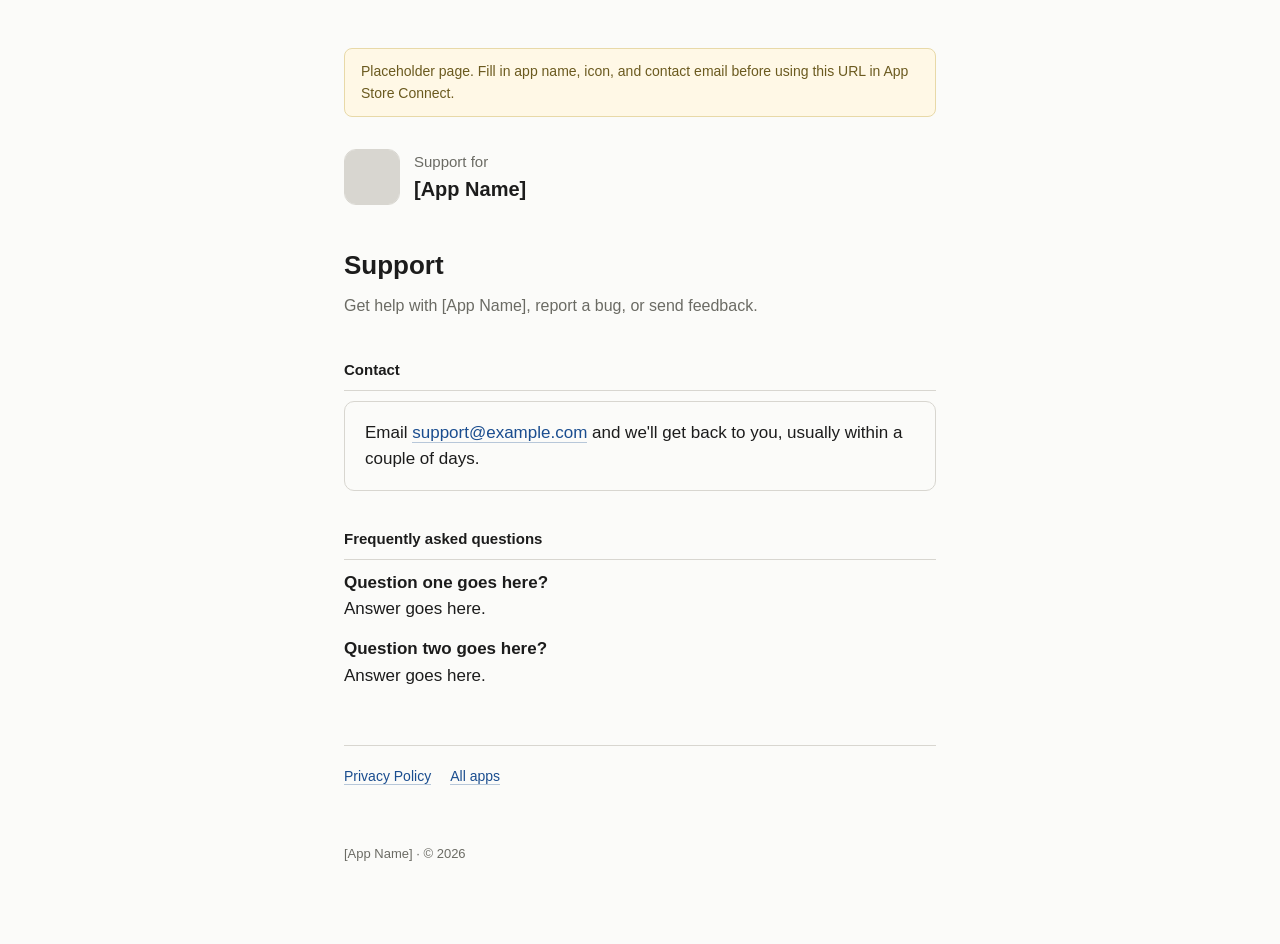
==== _template/index.html @ a192354f "Add app-pages scaffolding workflow: template, scripts, AGENTS.md, skill" ====
<!DOCTYPE html>
<html lang="en">
<head>
<meta charset="UTF-8">
<meta name="viewport" content="width=device-width, initial-scale=1.0">
<title>Support — [App Name]</title>
<link rel="stylesheet" href="../style.css">
</head>
<body>
<div class="wrap">

  <!--
    TODO before submitting to App Store Connect:
    - Replace [App Name] everywhere on this page
    - Replace icon.png with the real app icon (1024x1024 works fine, it'll scale)
    - Replace the mailto address
    - Fill in the FAQ section, or delete it if you don't have one yet
    This banner is just a reminder for you — delete it once the page is real.
  -->
  <div class="placeholder-note">
    Placeholder page. Fill in app name, icon, and contact email before using this URL in App Store Connect.
  </div>

  <div class="app-id">
    <img src="icon.png" alt="[App Name] icon">
    <div class="name">
      Support for
      <strong>[App Name]</strong>
    </div>
  </div>

  <h1>Support</h1>
  <p class="tagline">Get help with [App Name], report a bug, or send feedback.</p>

  <section>
    <h2>Contact</h2>
    <div class="contact-box">
      <p style="margin-bottom:0">Email <a href="mailto:support@example.com">support@example.com</a> and we'll get back to you, usually within a couple of days.</p>
    </div>
  </section>

  <section>
    <h2>Frequently asked questions</h2>
    <p><strong>Question one goes here?</strong><br>
    Answer goes here.</p>
    <p><strong>Question two goes here?</strong><br>
    Answer goes here.</p>
  </section>

  <nav class="pages">
    <a href="privacy.html">Privacy Policy</a>
    <a href="../index.html">All apps</a>
  </nav>

  <footer>
    [App Name] · &copy; <span id="year"></span>
  </footer>

</div>
<script>document.getElementById('year').textContent = new Date().getFullYear();</script>
</body>
</html>
---- style.css ----
:root {
  --ink: #1c1c1c;
  --paper: #fbfbf9;
  --line: #d8d6d0;
  --muted: #6b6b64;
  --link: #1a4d8f;
}

* { box-sizing: border-box; }

html, body {
  margin: 0;
  padding: 0;
}

body {
  background: var(--paper);
  color: var(--ink);
  font-family: -apple-system, BlinkMacSystemFont, "Segoe UI", Helvetica, Arial, sans-serif;
  line-height: 1.55;
  font-size: 17px;
}

.wrap {
  max-width: 640px;
  margin: 0 auto;
  padding: 48px 24px 80px;
}

.app-id {
  display: flex;
  align-items: center;
  gap: 14px;
  margin-bottom: 40px;
}

.app-id img {
  width: 56px;
  height: 56px;
  border-radius: 12px;
  border: 1px solid var(--line);
  flex-shrink: 0;
  object-fit: cover;
}

.app-id .name {
  font-size: 15px;
  color: var(--muted);
}

.app-id .name strong {
  display: block;
  font-size: 20px;
  color: var(--ink);
  font-weight: 600;
}

h1 {
  font-size: 26px;
  font-weight: 600;
  margin: 0 0 8px;
}

.tagline {
  color: var(--muted);
  margin: 0 0 40px;
  font-size: 16px;
}

section {
  margin-bottom: 36px;
}

section h2 {
  font-size: 15px;
  font-weight: 600;
  text-transform: none;
  margin: 0 0 10px;
  border-bottom: 1px solid var(--line);
  padding-bottom: 8px;
}

p { margin: 0 0 14px; }

a {
  color: var(--link);
  text-decoration: none;
  border-bottom: 1px solid rgba(26,77,143,0.3);
}

a:hover { border-bottom-color: var(--link); }

.contact-box {
  border: 1px solid var(--line);
  border-radius: 10px;
  padding: 18px 20px;
}

.contact-box a {
  font-size: 17px;
  font-weight: 500;
}

nav.pages {
  margin-top: 56px;
  padding-top: 20px;
  border-top: 1px solid var(--line);
  font-size: 14px;
  color: var(--muted);
}

nav.pages a { margin-right: 16px; }

footer {
  margin-top: 56px;
  font-size: 13px;
  color: var(--muted);
}

.app-list {
  list-style: none;
  margin: 0;
  padding: 0;
}

.app-list li {
  border: 1px solid var(--line);
  border-radius: 10px;
  padding: 16px 20px;
  margin-bottom: 12px;
}

.app-list a {
  font-size: 17px;
  font-weight: 500;
}

.app-list .empty-state {
  color: var(--muted);
  font-size: 15px;
  border-style: dashed;
}

.placeholder-note {
  background: #fff8e6;
  border: 1px solid #e8d9a8;
  border-radius: 8px;
  padding: 12px 16px;
  font-size: 14px;
  color: #6b5a1f;
  margin-bottom: 32px;
}

@media (max-width: 480px) {
  .wrap { padding: 32px 18px 60px; }
  h1 { font-size: 22px; }
}

/* ---- Hub landing page ---- */

.hub-wrap {
  max-width: 760px;
  margin: 0 auto;
  padding: 0 24px 100px;
}

.hub-hero {
  position: relative;
  overflow: hidden;
  margin: 0 -24px 56px;
  padding: 72px 24px 88px;
  text-align: center;
  color: #fff;
  background: linear-gradient(135deg, #ff5f6d 0%, #a855f7 45%, #3b82f6 100%);
  background-size: 200% 200%;
  animation: hub-gradient-shift 12s ease infinite;
}

@keyframes hub-gradient-shift {
  0%   { background-position: 0% 50%; }
  50%  { background-position: 100% 50%; }
  100% { background-position: 0% 50%; }
}

.hub-hero::after {
  content: "";
  position: absolute;
  inset: 0;
  background:
    radial-gradient(circle at 15% 20%, rgba(255,255,255,0.25), transparent 40%),
    radial-gradient(circle at 85% 75%, rgba(255,255,255,0.18), transparent 45%);
  pointer-events: none;
}

.hub-eyebrow {
  position: relative;
  display: inline-block;
  font-size: 13px;
  font-weight: 700;
  letter-spacing: 0.14em;
  text-transform: uppercase;
  background: rgba(255,255,255,0.18);
  border: 1px solid rgba(255,255,255,0.35);
  border-radius: 999px;
  padding: 6px 16px;
  margin-bottom: 20px;
}

.hub-hero h1 {
  position: relative;
  font-size: 42px;
  font-weight: 800;
  letter-spacing: -0.02em;
  margin: 0 0 12px;
  text-shadow: 0 2px 24px rgba(0,0,0,0.15);
}

.hub-hero p {
  position: relative;
  font-size: 17px;
  margin: 0 auto;
  max-width: 440px;
  color: rgba(255,255,255,0.92);
}

.app-grid {
  list-style: none;
  margin: 0;
  padding: 0;
  display: grid;
  gap: 18px;
}

.app-card {
  position: relative;
  display: flex;
  align-items: center;
  gap: 18px;
  padding: 22px;
  border-radius: 18px;
  border: 1px solid var(--line);
  background: #fff;
  box-shadow: 0 1px 2px rgba(20,20,20,0.04);
  transition: transform 0.18s ease, box-shadow 0.18s ease, border-color 0.18s ease;
}

.app-card:hover {
  transform: translateY(-3px);
  border-color: transparent;
  box-shadow: 0 14px 32px -12px rgba(120,60,220,0.28), 0 0 0 1.5px rgba(168,85,247,0.4);
}

.app-card .app-icon {
  width: 64px;
  height: 64px;
  border-radius: 16px;
  border: 1px solid var(--line);
  object-fit: cover;
  flex-shrink: 0;
}

.app-card .app-info {
  flex: 1;
  min-width: 0;
}

.app-card .app-info h2 {
  margin: 0 0 4px;
  font-size: 19px;
  font-weight: 700;
  border: none;
  padding: 0;
  color: var(--ink);
}

.app-card .app-info p {
  margin: 0 0 12px;
  font-size: 14px;
  color: var(--muted);
}

.app-card .app-links {
  display: flex;
  gap: 14px;
  font-size: 13px;
  font-weight: 600;
}

.app-card .app-links a {
  border-bottom: none;
  color: var(--link);
}

.app-card .app-links a:hover { text-decoration: underline; }

.app-card .badge {
  position: absolute;
  top: 14px;
  right: 14px;
  font-size: 11px;
  font-weight: 700;
  letter-spacing: 0.04em;
  text-transform: uppercase;
  padding: 4px 10px;
  border-radius: 999px;
  background: linear-gradient(135deg, #a855f7, #3b82f6);
  color: #fff;
}

.hub-empty {
  border: 1.5px dashed var(--line);
  border-radius: 18px;
  padding: 48px 24px;
  text-align: center;
  color: var(--muted);
  font-size: 15px;
}

.hub-footer {
  margin-top: 64px;
  text-align: center;
  font-size: 13px;
  color: var(--muted);
}

@media (max-width: 480px) {
  .hub-hero { margin: 0 -18px 40px; padding: 56px 18px 68px; }
  .hub-hero h1 { font-size: 32px; }
  .app-card { flex-direction: column; align-items: flex-start; text-align: left; }
  .app-card .badge { position: static; display: inline-block; margin-bottom: 10px; }
}
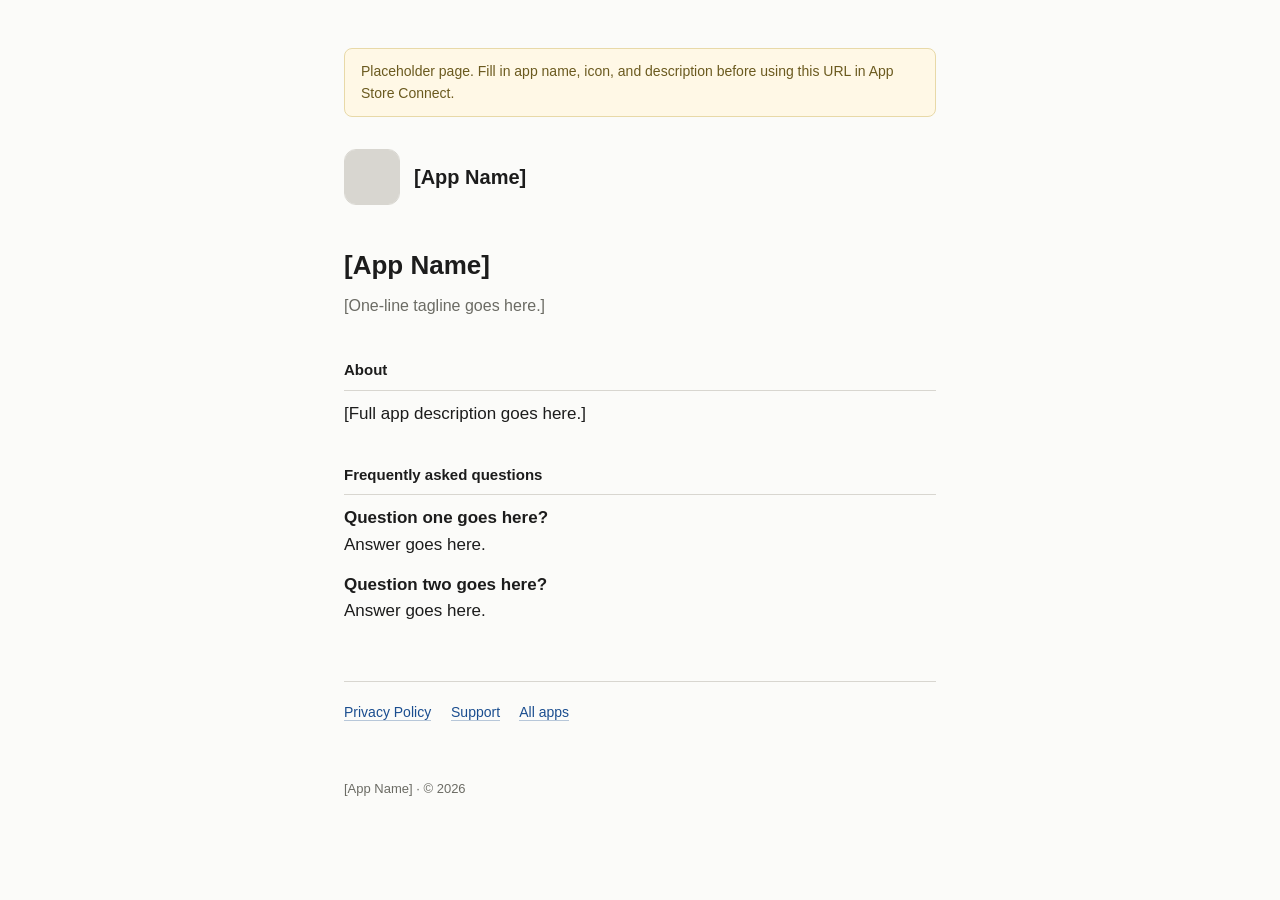
==== commit f56b4e4d: "Restructure: dedicated per-app pages + single shared support.html" ====
--- a/_template/index.html
+++ b/_template/index.html
@@ -3,7 +3,7 @@
 <head>
 <meta charset="UTF-8">
 <meta name="viewport" content="width=device-width, initial-scale=1.0">
-<title>Support — [App Name]</title>
+<title>[App Name]</title>
 <link rel="stylesheet" href="../style.css">
 </head>
 <body>
@@ -13,30 +13,26 @@
     TODO before submitting to App Store Connect:
     - Replace [App Name] everywhere on this page
     - Replace icon.png with the real app icon (1024x1024 works fine, it'll scale)
-    - Replace the mailto address
-    - Fill in the FAQ section, or delete it if you don't have one yet
+    - Fill in the description and FAQ, or delete the FAQ section if there isn't one yet
     This banner is just a reminder for you — delete it once the page is real.
   -->
   <div class="placeholder-note">
-    Placeholder page. Fill in app name, icon, and contact email before using this URL in App Store Connect.
+    Placeholder page. Fill in app name, icon, and description before using this URL in App Store Connect.
   </div>
 
   <div class="app-id">
     <img src="icon.png" alt="[App Name] icon">
     <div class="name">
-      Support for
       <strong>[App Name]</strong>
     </div>
   </div>
 
-  <h1>Support</h1>
-  <p class="tagline">Get help with [App Name], report a bug, or send feedback.</p>
+  <h1>[App Name]</h1>
+  <p class="tagline">[One-line tagline goes here.]</p>
 
   <section>
-    <h2>Contact</h2>
-    <div class="contact-box">
-      <p style="margin-bottom:0">Email <a href="mailto:support@example.com">support@example.com</a> and we'll get back to you, usually within a couple of days.</p>
-    </div>
+    <h2>About</h2>
+    <p>[Full app description goes here.]</p>
   </section>
 
   <section>
@@ -49,6 +45,7 @@
 
   <nav class="pages">
     <a href="privacy.html">Privacy Policy</a>
+    <a href="../support.html">Support</a>
     <a href="../index.html">All apps</a>
   </nav>
 
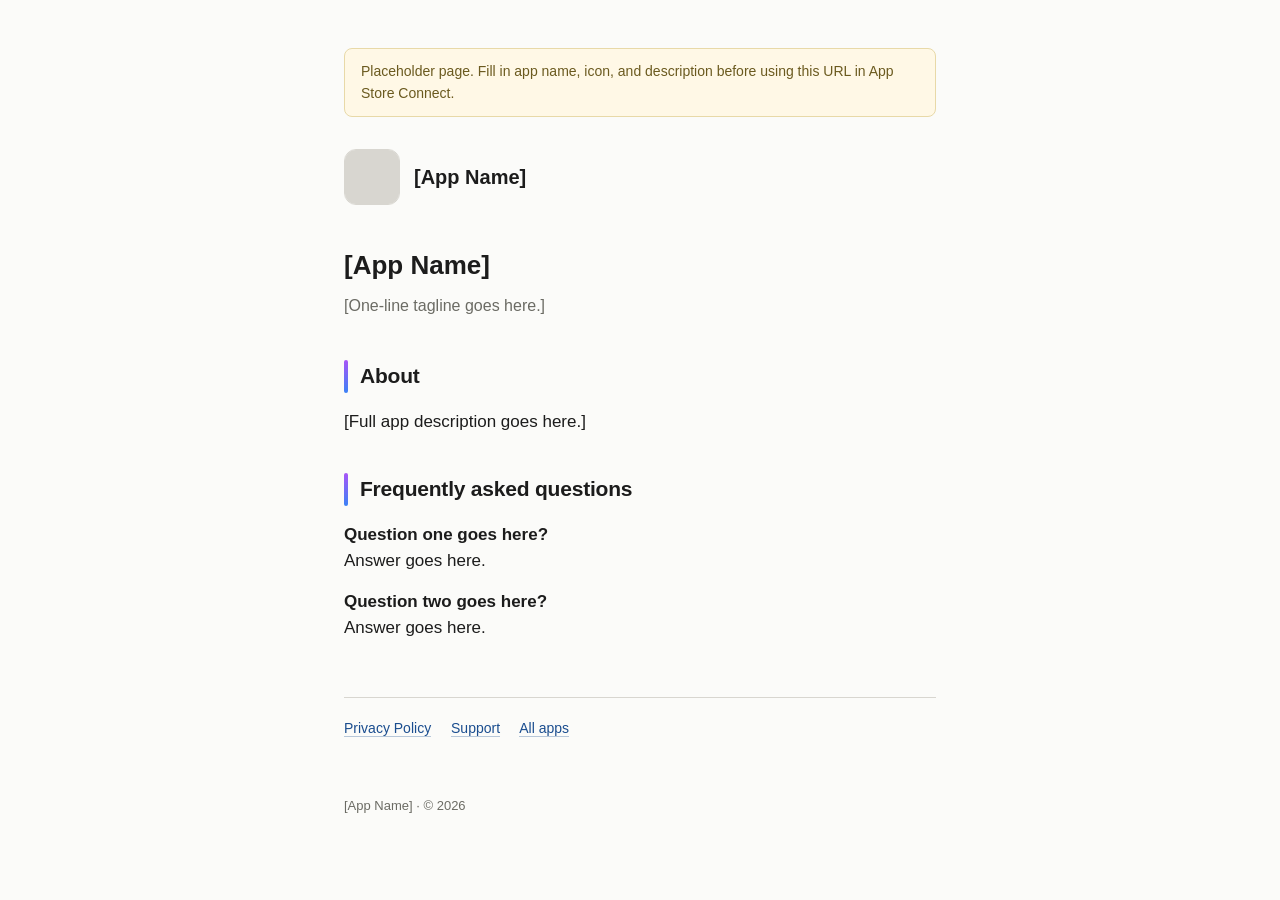
==== commit 47f5bc17: "Redesign hub hero copy and app detail page; fix iOS card-tap hover trap" ====
--- a/_template/index.html
+++ b/_template/index.html
@@ -30,6 +30,39 @@
   <h1>[App Name]</h1>
   <p class="tagline">[One-line tagline goes here.]</p>
 
+  <!--
+    Optional: once there's a real App Store URL in metadata/app-info.md,
+    uncomment this and fill in the href + helper text. Leave commented out
+    (no dead link) until the app is actually available to download. A
+    Google Play button can be added the same way once there's an Android
+    version — just place a second .store-button in this same div.
+  -->
+  <!--
+  <div class="download-cta">
+    <a class="store-button" href="[APP STORE URL]">
+      <svg viewBox="0 0 384 512" aria-hidden="true"><path d="M318.7 268.7c-.2-36.7 16.4-64.4 50-84.8-18.8-26.9-47.2-41.7-84.7-44.6-35.5-2.8-74.3 20.7-88.5 20.7-15 0-49.4-19.7-76-19.7C63.3 141 4 184.8 4 273.5q0 39.3 14.4 81.2c12.8 36.7 59 126.7 107.2 125.2 25.2-.6 43-17.9 75.8-17.9 31.8 0 48.3 17.9 76.4 17.9 48.6-.7 90.4-82.5 102.6-119.3-65.2-30.7-61.7-90-61.7-91.9zm-56.6-164.2c27.3-32.4 24.8-61.9 24-72.5-24.1 1.4-52 16.4-67.9 34.9-17.5 19.8-27.8 44.3-25.6 71.9 26.1 2 49.9-11.4 69.5-34.3z"/></svg>
+      <span class="store-button-text">
+        <small>Download on the</small>
+        <strong>App Store</strong>
+      </span>
+    </a>
+    <p class="download-help">[Optional one-line helper — e.g. "Free to play, works offline, no account required."]</p>
+  </div>
+  -->
+
+  <!--
+    Optional: once there are real screenshots in metadata/screenshots/,
+    copy them next to this file (or reference metadata/screenshots/ directly)
+    and uncomment. Never use placeholder/fake screenshots — leave this out
+    until real ones exist.
+  -->
+  <!--
+  <div class="screenshots">
+    <img src="metadata/screenshots/1.png" alt="[App Name] screenshot 1">
+    <img src="metadata/screenshots/2.png" alt="[App Name] screenshot 2">
+  </div>
+  -->
+
   <section>
     <h2>About</h2>
     <p>[Full app description goes here.]</p>
--- a/style.css
+++ b/style.css
@@ -72,12 +72,25 @@
 }
 
 section h2 {
-  font-size: 15px;
-  font-weight: 600;
-  text-transform: none;
-  margin: 0 0 10px;
-  border-bottom: 1px solid var(--line);
-  padding-bottom: 8px;
+  position: relative;
+  font-size: 21px;
+  font-weight: 800;
+  letter-spacing: -0.01em;
+  margin: 0 0 14px;
+  padding: 2px 0 2px 16px;
+  border-bottom: none;
+  color: var(--ink);
+}
+
+section h2::before {
+  content: "";
+  position: absolute;
+  left: 0;
+  top: 2px;
+  bottom: 2px;
+  width: 4px;
+  border-radius: 2px;
+  background: linear-gradient(180deg, #a855f7, #3b82f6);
 }
 
 p { margin: 0 0 14px; }
@@ -244,10 +257,29 @@
   transition: transform 0.18s ease, box-shadow 0.18s ease, border-color 0.18s ease;
 }
 
-.app-card:hover {
-  transform: translateY(-3px);
-  border-color: transparent;
-  box-shadow: 0 14px 32px -12px rgba(120,60,220,0.28), 0 0 0 1.5px rgba(168,85,247,0.4);
+/* Gated to real pointer devices: a :hover effect on an ancestor of a link
+   (the card, here, over the stretched .card-link) makes iOS Safari eat the
+   first tap just to trigger :hover, requiring a second tap to navigate. */
+@media (hover: hover) and (pointer: fine) {
+  .app-card:hover {
+    transform: translateY(-3px);
+    border-color: transparent;
+    box-shadow: 0 14px 32px -12px rgba(120,60,220,0.28), 0 0 0 1.5px rgba(168,85,247,0.4);
+  }
+}
+
+.app-card .card-link {
+  position: absolute;
+  inset: 0;
+  z-index: 1;
+  border-radius: inherit;
+  border-bottom: none;
+}
+
+.app-card .app-icon-wrap {
+  position: relative;
+  z-index: 2;
+  flex-shrink: 0;
 }
 
 .app-card .app-icon {
@@ -257,6 +289,22 @@
   border: 1px solid var(--line);
   object-fit: cover;
   flex-shrink: 0;
+  display: block;
+}
+
+.store-icon--badge {
+  position: absolute;
+  right: -8px;
+  bottom: -8px;
+  width: 26px;
+  height: 26px;
+  background: #fff;
+  box-shadow: 0 2px 6px rgba(20,20,20,0.18);
+}
+
+.store-icon--badge svg {
+  width: 14px;
+  height: 14px;
 }
 
 .app-card .app-info {
@@ -280,6 +328,8 @@
 }
 
 .app-card .app-links {
+  position: relative;
+  z-index: 2;
   display: flex;
   gap: 14px;
   font-size: 13px;
@@ -292,6 +342,43 @@
 }
 
 .app-card .app-links a:hover { text-decoration: underline; }
+
+.store-icons {
+  position: relative;
+  z-index: 2;
+  display: flex;
+  gap: 8px;
+  margin-top: 12px;
+}
+
+.store-icon {
+  width: 34px;
+  height: 34px;
+  border-radius: 9px;
+  border: 1px solid var(--line);
+  display: inline-flex;
+  align-items: center;
+  justify-content: center;
+  color: var(--ink);
+  transition: transform 0.15s ease, box-shadow 0.15s ease, border-color 0.15s ease;
+}
+
+.store-icon,
+.store-icon:hover {
+  border-bottom: none;
+}
+
+.store-icon svg {
+  width: 18px;
+  height: 18px;
+  fill: currentColor;
+}
+
+.store-icon:hover {
+  transform: translateY(-2px);
+  border-color: var(--ink);
+  box-shadow: 0 6px 14px -6px rgba(20,20,20,0.3);
+}
 
 .app-card .badge {
   position: absolute;
@@ -329,3 +416,79 @@
   .app-card { flex-direction: column; align-items: flex-start; text-align: left; }
   .app-card .badge { position: static; display: inline-block; margin-bottom: 10px; }
 }
+
+/* ---- App detail page: download CTA & screenshots ---- */
+
+.download-cta {
+  margin: 0 0 32px;
+}
+
+.store-button {
+  display: inline-flex;
+  align-items: center;
+  gap: 12px;
+  background: var(--ink);
+  color: #fff;
+  padding: 11px 20px;
+  border-radius: 12px;
+  border-bottom: none;
+  transition: transform 0.15s ease, box-shadow 0.15s ease;
+}
+
+.store-button:hover {
+  transform: translateY(-2px);
+  box-shadow: 0 10px 22px -10px rgba(20,20,20,0.4);
+}
+
+.store-button svg {
+  width: 24px;
+  height: 24px;
+  fill: #fff;
+  flex-shrink: 0;
+}
+
+.store-button .store-button-text {
+  display: flex;
+  flex-direction: column;
+  line-height: 1.2;
+}
+
+.store-button .store-button-text small {
+  font-size: 11px;
+  font-weight: 400;
+  color: rgba(255,255,255,0.75);
+}
+
+.store-button .store-button-text strong {
+  font-size: 17px;
+  font-weight: 700;
+}
+
+.download-help {
+  margin: 10px 0 0;
+  font-size: 13px;
+  color: var(--muted);
+}
+
+.screenshots {
+  display: flex;
+  gap: 14px;
+  overflow-x: auto;
+  scroll-snap-type: x mandatory;
+  -webkit-overflow-scrolling: touch;
+  margin: 0 0 36px;
+  padding: 2px 2px 10px;
+}
+
+.screenshots img {
+  scroll-snap-align: start;
+  height: 420px;
+  width: auto;
+  border-radius: 18px;
+  border: 1px solid var(--line);
+  flex-shrink: 0;
+}
+
+@media (max-width: 480px) {
+  .screenshots img { height: 320px; }
+}
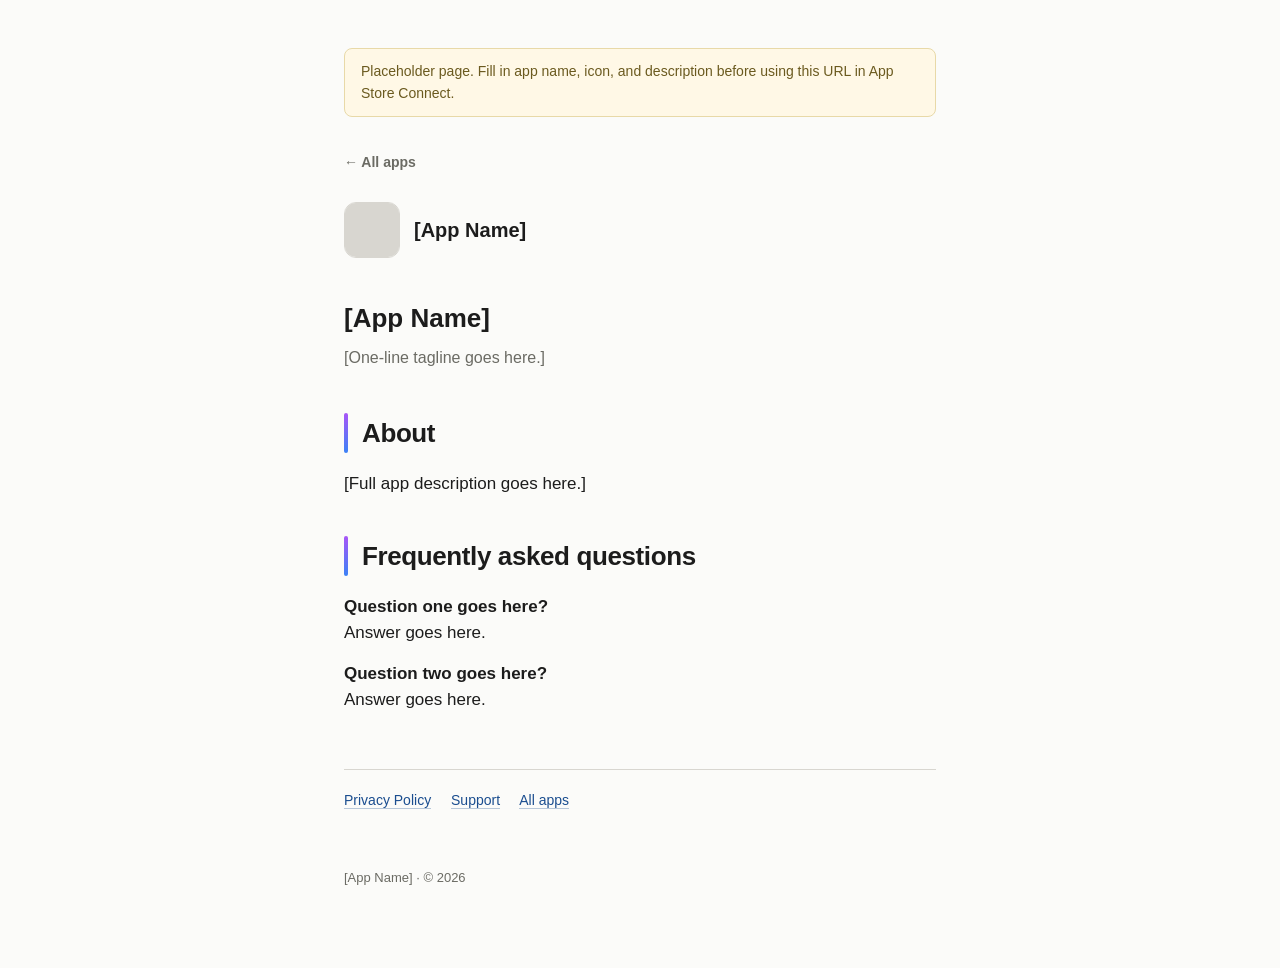
==== commit d62ae1b9: "Fix badge specificity, enlarge section headers, add back-link nav" ====
--- a/_template/index.html
+++ b/_template/index.html
@@ -19,6 +19,8 @@
   <div class="placeholder-note">
     Placeholder page. Fill in app name, icon, and description before using this URL in App Store Connect.
   </div>
+
+  <a class="back-link" href="../index.html">&larr; All apps</a>
 
   <div class="app-id">
     <img src="icon.png" alt="[App Name] icon">
--- a/style.css
+++ b/style.css
@@ -27,6 +27,19 @@
   padding: 48px 24px 80px;
 }
 
+.back-link {
+  display: inline-flex;
+  align-items: center;
+  gap: 6px;
+  font-size: 14px;
+  font-weight: 600;
+  color: var(--muted);
+  border-bottom: none;
+  margin-bottom: 28px;
+}
+
+.back-link:hover { color: var(--link); }
+
 .app-id {
   display: flex;
   align-items: center;
@@ -73,11 +86,11 @@
 
 section h2 {
   position: relative;
-  font-size: 21px;
+  font-size: 26px;
   font-weight: 800;
-  letter-spacing: -0.01em;
-  margin: 0 0 14px;
-  padding: 2px 0 2px 16px;
+  letter-spacing: -0.015em;
+  margin: 0 0 16px;
+  padding: 2px 0 2px 18px;
   border-bottom: none;
   color: var(--ink);
 }
@@ -292,7 +305,7 @@
   display: block;
 }
 
-.store-icon--badge {
+.store-icon.store-icon--badge {
   position: absolute;
   right: -8px;
   bottom: -8px;
@@ -302,7 +315,7 @@
   box-shadow: 0 2px 6px rgba(20,20,20,0.18);
 }
 
-.store-icon--badge svg {
+.store-icon.store-icon--badge svg {
   width: 14px;
   height: 14px;
 }
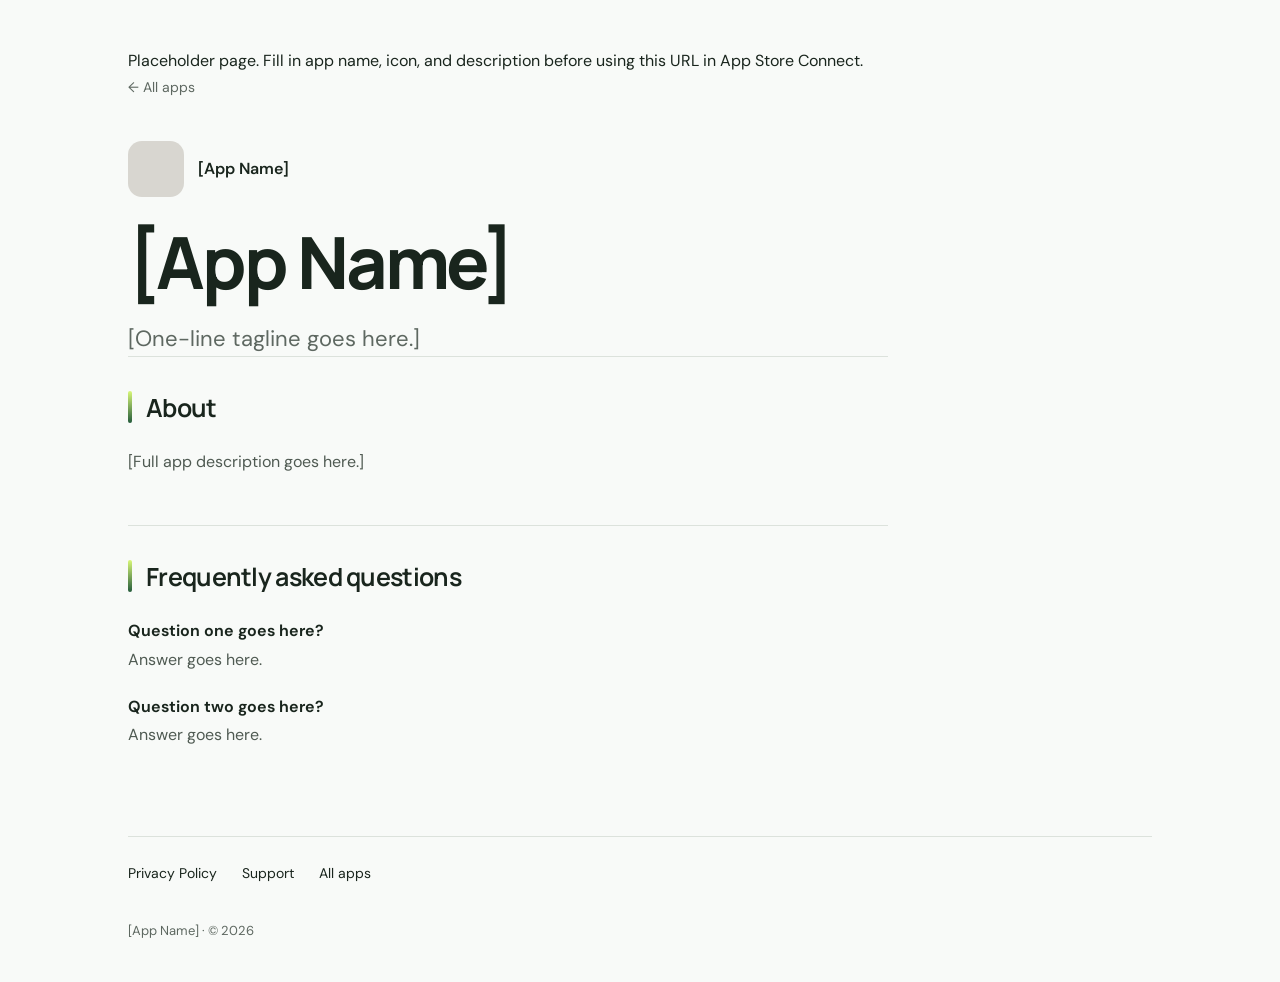
==== commit 8879ac2c: "Document device-specific screenshot galleries" ====
--- a/_template/index.html
+++ b/_template/index.html
@@ -14,6 +14,7 @@
     - Replace [App Name] everywhere on this page
     - Replace icon.png with the real app icon (1024x1024 works fine, it'll scale)
     - Fill in the description and FAQ, or delete the FAQ section if there isn't one yet
+    - Add Terms of Use only if verified product-specific terms are provided
     This banner is just a reminder for you — delete it once the page is real.
   -->
   <div class="placeholder-note">
@@ -65,6 +66,24 @@
   </div>
   -->
 
+  <!--
+    Optional device segments: use this instead of the single gallery above.
+    Include only devices with real screenshots. Supported labels: iPhone,
+    iPad, Mac, Apple Watch. Duplicate a data-device block for each device.
+    The selector appears automatically when two or more groups contain images.
+    Without JavaScript, all groups remain visible. See metadata/screenshots/README.md.
+  -->
+  <!--
+  <div data-screenshot-gallery>
+    <div class="screenshots" data-device="iPhone" aria-label="iPhone screenshots">
+      <img src="metadata/screenshots/iphone/1.png" alt="[Describe the iPhone screen]">
+    </div>
+    <div class="screenshots" data-device="iPad" aria-label="iPad screenshots">
+      <img src="metadata/screenshots/ipad/1.png" alt="[Describe the iPad screen]">
+    </div>
+  </div>
+  -->
+
   <section>
     <h2>About</h2>
     <p>[Full app description goes here.]</p>
@@ -78,6 +97,19 @@
     Answer goes here.</p>
   </section>
 
+  <!--
+    Optional: if this app has verified product-specific terms in
+    metadata/terms-of-use.md, uncomment this section and replace the
+    placeholder. Omit the section entirely when no terms have been provided;
+    never invent legal terms.
+  -->
+  <!--
+  <section>
+    <h2>Terms of Use</h2>
+    <p>[Verified product-specific terms go here.]</p>
+  </section>
+  -->
+
   <nav class="pages">
     <a href="privacy.html">Privacy Policy</a>
     <a href="../support.html">Support</a>
@@ -89,6 +121,6 @@
   </footer>
 
 </div>
-<script>document.getElementById('year').textContent = new Date().getFullYear();</script>
+<script src="../site.js"></script>
 </body>
 </html>
--- a/style.css
+++ b/style.css
@@ -1,507 +1,20 @@
-:root {
-  --ink: #1c1c1c;
-  --paper: #fbfbf9;
-  --line: #d8d6d0;
-  --muted: #6b6b64;
-  --link: #1a4d8f;
-}
+@import url('https://fonts.googleapis.com/css2?family=DM+Sans:wght@400;450;500;550;600;650;700&family=Manrope:wght@400;500;600;650;700;750;800&display=swap');
 
-* { box-sizing: border-box; }
+.screenshot-tabs{display:flex;gap:4px;width:fit-content;max-width:100%;box-sizing:border-box;overflow-x:auto;padding:5px;margin:0 0 20px;border:1px solid var(--line);border-radius:16px;background:#e9ede9}
+.screenshot-tabs button{flex-shrink:0;min-height:44px;padding:10px 18px;border:0;border-radius:11px;background:transparent;color:var(--muted);font:inherit;font-size:14px;font-weight:600;cursor:pointer}
+.screenshot-tabs button[aria-selected="true"]{background:var(--ink);color:white;box-shadow:0 2px 5px #19251d18}
+.screenshot-tabs button:focus-visible,[data-screenshot-gallery] [role="tabpanel"]:focus-visible{outline:2px solid var(--green);outline-offset:2px}
+[data-screenshot-gallery] .screenshots[hidden]{display:none}
+[data-screenshot-gallery] .screenshots img{object-fit:contain;max-width:100%;height:auto;max-height:400px;align-self:center}
+@media(max-width:700px){.screenshot-tabs button{padding:10px 14px}[data-screenshot-gallery] .screenshots img{max-height:360px}}
+:root{color-scheme:light;--paper:#f8faf8;--ink:#19251d;--muted:#5e6861;--line:#dce2dc;--green:#245b3b;--lime:#d9f878;--purple:#e5ddfb;--radius:24px}
+*{box-sizing:border-box}html{scroll-behavior:smooth;scroll-padding-top:30px}body{margin:0;background:var(--paper);color:var(--ink);font-family:'DM Sans',-apple-system,BlinkMacSystemFont,'Segoe UI',sans-serif;font-size:16px;line-height:1.65;-webkit-font-smoothing:antialiased}a{color:inherit;text-decoration:none}img{display:block;max-width:100%}a,summary{-webkit-tap-highlight-color:transparent}a:focus-visible,summary:focus-visible{outline:3px solid #286040;outline-offset:6px;border-radius:4px}::selection{background:var(--lime);color:var(--ink)}.shell{width:min(1184px,calc(100% - 96px));margin-inline:auto}.skip-link{position:absolute;left:20px;top:-100px;z-index:100;background:var(--ink);color:white;padding:12px 20px}.skip-link:focus{top:12px}.site-header{height:112px;display:flex;align-items:center;justify-content:space-between;border-bottom:1px solid var(--line)}.wordmark{display:flex;align-items:center;gap:10px;font-family:'Manrope',sans-serif;font-size:24px;font-weight:800;letter-spacing:-1.1px;white-space:nowrap}.brand-mark{width:39px;height:39px;border-radius:12px;background:var(--ink);color:var(--lime);display:flex;align-items:center;justify-content:center;gap:1px;font-size:23px;letter-spacing:-1.5px;line-height:1}.brand-mark svg{width:15px;height:15px;fill:none;stroke:currentColor;stroke-width:2.2;stroke-linecap:round;stroke-linejoin:round}.byline{font-family:'DM Sans',sans-serif;font-size:13px;font-weight:400;letter-spacing:0;color:var(--muted);margin-left:8px;padding-left:16px;border-left:1px solid #b9c4bb}.site-header nav{display:flex;gap:36px;align-items:center;font-size:14px;font-weight:550}.nav-count{background:#e5eadf;border-radius:6px;padding:3px 6px;font-size:12px;margin-left:6px}.hero{padding:68px 0 72px}.eyebrow{font-size:12px;font-weight:650;letter-spacing:1.75px;margin-bottom:24px;color:var(--green)}.hero-row{display:flex;align-items:flex-end;justify-content:space-between;gap:50px}h1,h2,h3,p{margin:0}.hero h1{font-family:'Manrope',sans-serif;font-size:clamp(66px,7.6vw,108px);letter-spacing:-5px;line-height:1.08;font-weight:750}.tap-word{position:relative;display:inline-block;z-index:0}.tap-word:after{content:'';position:absolute;background:var(--lime);bottom:3px;left:-6px;right:-6px;height:33%;z-index:-1;transform:rotate(-3deg);border-radius:2px}.hero-aside{width:268px;padding-bottom:5px}.hero-aside p{font-size:21px;line-height:1.55;color:var(--muted);letter-spacing:-.35px}.round-link{display:flex;align-items:center;justify-content:space-between;gap:20px;font-size:14px;font-weight:550;margin-top:30px}.circle-arrow{display:grid;place-items:center;border:1px solid #bdc8bb;width:42px;height:42px;border-radius:50%;font-size:23px}.section-label{display:flex;justify-content:space-between;align-items:center;border-top:1px solid var(--line);padding:21px 0 24px;font-size:13px;color:var(--muted)}.section-label h2{font-size:12px;font-weight:650;letter-spacing:1.35px;color:var(--ink)}.section-label h2 span{margin-left:12px;font-weight:400;color:var(--muted)}.app-grid{display:grid;grid-template-columns:1fr 1fr;gap:26px;list-style:none;margin:0;padding:0}.app-card{position:relative;border-radius:var(--radius);overflow:hidden;isolation:isolate;border:1px solid #19251d12}.circuit-card{background:#e6f3c7}.spendra-card{background:#e9e4f5}.card-link{position:absolute;inset:0;z-index:1;border-radius:inherit}.card-link:focus-visible{outline-offset:-5px}.card-top{display:flex;align-items:center;justify-content:space-between;gap:12px;padding:28px 30px 0}.category{font-size:12px;letter-spacing:1px;font-weight:650}.badge{font-size:12px;border:1px solid #0002;background:#ffffff38;border-radius:20px;padding:3px 10px;white-space:nowrap}.card-intro{display:flex;gap:24px;align-items:center;padding:30px 30px 22px}.app-icon-wrap{position:relative;z-index:2;flex:none;width:76px;pointer-events:none}.app-icon{width:76px;height:76px;border-radius:18px;box-shadow:0 7px 15px #15261218;object-fit:cover}.store-pill{position:absolute;right:-8px;bottom:-10px;display:flex;align-items:center;justify-content:center;padding:5px 10px;background:var(--ink);color:white;border-radius:20px;font-size:12px;font-weight:700;box-shadow:0 2px 5px #0002;pointer-events:auto;min-height:32px}.app-info h3{font-size:20px;font-weight:650;letter-spacing:-.5px;margin-bottom:5px}.app-info p{font-family:'Manrope',sans-serif;font-size:31px;font-weight:650;line-height:1.23;letter-spacing:-1.1px}.app-art{height:356px;position:relative;overflow:hidden;margin-top:8px;display:flex;justify-content:center;gap:19px;padding-top:15px}.shot{flex:0 0 auto;width:37%;height:auto;align-self:flex-start;border-radius:17px;box-shadow:0 18px 28px #18201429;transition:transform .4s ease;transform:rotate(-7deg);object-fit:contain}.shot-two{transform:translateY(38px) rotate(7deg)}.card-bottom{position:relative;z-index:0;display:flex;align-items:center;justify-content:space-between;gap:12px;padding:20px 28px;background:#f0f7df;border-top:1px solid #19251d13;font-size:14px;font-weight:500}.spendra-card .card-bottom{background:#eeebf7}.card-arrow{display:grid;place-items:center;width:35px;height:35px;border-radius:50%;background:var(--ink);color:white;font-size:21px;flex-shrink:0}.closing-note{display:flex;align-items:center;gap:24px;padding:44px 0;margin:16px 0 24px}.note-index{font-size:12px;letter-spacing:1px;border:1px solid #cbd4c9;border-radius:20px;padding:5px 11px}.closing-note p{font-size:20px;font-weight:500;letter-spacing:-.5px}.closing-note>span:last-child{margin-left:auto;color:var(--muted);font-size:14px}.site-footer{display:flex;align-items:center;justify-content:space-between;gap:24px;border-top:1px solid var(--line);padding:27px 0 34px;font-size:14px;color:var(--muted)}.site-footer .wordmark{font-size:20px;color:var(--ink)}.site-footer .byline{font-size:12px}.site-footer>a:last-child{color:var(--ink)}
+.wrap{width:min(1024px,calc(100% - 96px));margin:0 auto;padding:48px 0 30px}.back-link{display:inline-flex;gap:8px;color:var(--muted);font-size:14px;margin-bottom:42px}.app-id{display:flex;gap:14px;align-items:center;margin-bottom:24px}.app-id img{width:56px;height:56px;border-radius:14px}.app-id strong{font-weight:600}.wrap h1{font-family:'Manrope',sans-serif;font-size:clamp(42px,6vw,72px);font-weight:750;letter-spacing:-3px;line-height:1.14;margin:0 0 18px}.tagline{font-size:22px;color:var(--muted);max-width:650px;line-height:1.55}.download-cta{display:flex;align-items:center;gap:24px;margin:30px 0 40px}.store-button{display:inline-flex;align-items:center;gap:12px;flex-shrink:0;color:white;background:var(--ink);border-radius:12px;padding:12px 20px;line-height:1.2}.store-button svg{width:26px;height:32px;fill:currentColor}.store-button-text{display:flex;flex-direction:column}.store-button-text small{font-size:12px}.store-button-text strong{font-size:23px;font-weight:550}.download-help{font-size:14px;color:var(--muted);max-width:350px}.screenshots{display:flex;gap:22px;overflow-x:auto;scroll-snap-type:x mandatory;padding:30px;border-radius:var(--radius);background:#e9edf0;margin:0 0 56px;scrollbar-width:thin;scrollbar-color:#9ba895 transparent}.screenshots img{height:400px;width:auto;max-width:none;flex-shrink:0;scroll-snap-align:center;border-radius:17px}.wrap section{max-width:760px;padding:30px 0;border-top:1px solid var(--line)}.wrap section h2{font-family:'Manrope',sans-serif;font-size:25px;font-weight:650;letter-spacing:-.7px;margin:0 0 20px}.wrap section p{margin:0 0 18px;color:#4f5a52;line-height:1.8}.wrap section strong{font-weight:650;color:var(--ink)}.wrap section ul{padding-left:22px;color:#4f5a52}.wrap section li{margin-bottom:8px}.wrap section a{color:var(--green);text-decoration:underline;text-underline-offset:4px}.pages{display:flex;flex-wrap:wrap;gap:25px;margin-top:38px;padding:25px 0;border-top:1px solid var(--line);font-size:14px}.wrap footer{font-size:13px;color:var(--muted);padding:10px 0}.contact-box{background:#e6f3c7;border-radius:18px;padding:28px}.wrap details{border-bottom:1px solid var(--line);padding:16px 0}.wrap details:last-child{border-bottom:0}.wrap summary{font-weight:550;cursor:pointer;list-style:none;position:relative;padding-right:30px;line-height:1.5}.wrap summary::-webkit-details-marker{display:none}.wrap summary:after{content:'+';position:absolute;right:2px;top:-3px;font-size:23px;font-weight:400}.wrap details[open] summary:after{content:'−'}.wrap details p{margin:14px 0 0}.detail-circuit .screenshots{background:#e6f3c7}.detail-spendra .screenshots{background:#e9e4f5}
+@media(hover:hover) and (pointer:fine){.app-card:hover .shot-one{transform:translateY(-8px) rotate(-5deg)}.app-card:hover .shot-two{transform:translateY(27px) rotate(5deg)}.app-card:hover .card-arrow{background:var(--green)}.site-header a:hover,.back-link:hover,.pages a:hover,.site-footer>a:hover{text-decoration:underline;text-underline-offset:5px}.store-button:hover,.store-pill:hover{background:var(--green)}.round-link:hover .circle-arrow{background:var(--lime);border-color:var(--lime)}}
+@media(max-width:1000px){.shell,.wrap{width:calc(100% - 56px)}.hero h1{font-size:82px;letter-spacing:-4px}.hero-aside{width:235px}.app-info p{font-size:25px}.card-intro{gap:18px;padding:25px 24px 22px}.card-top{padding:24px 24px 0}.app-icon-wrap,.app-icon{width:64px;height:64px}.app-art{height:300px}.card-bottom{padding:18px 22px;font-size:14px}.site-footer .byline{display:none}.category{letter-spacing:0}.badge{padding:3px 8px}}
+@media(max-width:700px){.shell,.wrap{width:calc(100% - 36px)}.site-header{height:84px}.wordmark{font-size:22px}.site-header .byline{display:none}.brand-mark{width:34px;height:34px}.site-header nav{gap:20px;font-size:14px}.nav-count{display:none}.hero{padding:46px 0 38px}.eyebrow{font-size:12px;letter-spacing:.7px;margin-bottom:24px}.hero-row{display:block}.hero h1{font-size:clamp(62px,13.8vw,92px);letter-spacing:-3px;line-height:1.1}.hero-aside{width:auto;margin-top:28px;display:flex;align-items:flex-end;justify-content:space-between;gap:20px}.hero-aside p{font-size:16px;line-height:1.55}.round-link{margin:0;font-size:14px;max-width:155px;gap:12px;line-height:1.4}.circle-arrow{width:36px;height:36px;flex-shrink:0}.section-label{padding:18px 0}.section-label>span{font-size:12px}.section-label h2{font-size:12px;letter-spacing:0}.section-label h2 span{margin-left:5px}.app-grid{grid-template-columns:1fr;gap:24px}.app-card{border-radius:22px}.card-top{padding:24px 24px 0}.category,.badge{font-size:12px}.card-intro{padding:28px 24px 20px;gap:23px}.app-info h3{font-size:19px}.app-info p{font-size:29px}.app-icon-wrap,.app-icon{width:70px;height:70px}.app-art{height:340px;gap:20px}.shot{width:37%}.card-bottom{font-size:14px}.closing-note{flex-wrap:wrap;gap:12px 16px;padding:26px 0;margin:16px 0}.closing-note p{font-size:17px}.closing-note>span:last-child{margin-left:0;width:100%;font-size:14px}.site-footer{flex-wrap:wrap;gap:14px;padding:24px 0}.site-footer .wordmark{margin-right:auto}.site-footer>a:last-child{width:100%}.wrap{padding:30px 0}.back-link{margin-bottom:28px}.wrap h1{font-size:44px;letter-spacing:-2px}.tagline{font-size:19px}.download-cta{align-items:flex-start;flex-direction:column;gap:16px}.screenshots{padding:20px;gap:16px;margin-bottom:35px}.screenshots img{height:360px}.wrap section h2{font-size:23px}.pages{gap:20px}.contact-box{padding:22px}}
+@media(max-width:360px){.hero-aside{align-items:flex-start;flex-direction:column}.round-link{max-width:none}.hero h1{font-size:60px}.app-info p{font-size:25px}.card-intro{gap:18px}.app-art{height:280px}.section-label>span{display:none}.card-top{padding-inline:18px}.badge{padding-inline:6px}}
+@media(prefers-reduced-motion:reduce){html{scroll-behavior:auto}*,*:before,*:after{transition:none!important;animation:none!important}}
 
-html, body {
-  margin: 0;
-  padding: 0;
-}
-
-body {
-  background: var(--paper);
-  color: var(--ink);
-  font-family: -apple-system, BlinkMacSystemFont, "Segoe UI", Helvetica, Arial, sans-serif;
-  line-height: 1.55;
-  font-size: 17px;
-}
-
-.wrap {
-  max-width: 640px;
-  margin: 0 auto;
-  padding: 48px 24px 80px;
-}
-
-.back-link {
-  display: inline-flex;
-  align-items: center;
-  gap: 6px;
-  font-size: 14px;
-  font-weight: 600;
-  color: var(--muted);
-  border-bottom: none;
-  margin-bottom: 28px;
-}
-
-.back-link:hover { color: var(--link); }
-
-.app-id {
-  display: flex;
-  align-items: center;
-  gap: 14px;
-  margin-bottom: 40px;
-}
-
-.app-id img {
-  width: 56px;
-  height: 56px;
-  border-radius: 12px;
-  border: 1px solid var(--line);
-  flex-shrink: 0;
-  object-fit: cover;
-}
-
-.app-id .name {
-  font-size: 15px;
-  color: var(--muted);
-}
-
-.app-id .name strong {
-  display: block;
-  font-size: 20px;
-  color: var(--ink);
-  font-weight: 600;
-}
-
-h1 {
-  font-size: 26px;
-  font-weight: 600;
-  margin: 0 0 8px;
-}
-
-.tagline {
-  color: var(--muted);
-  margin: 0 0 40px;
-  font-size: 16px;
-}
-
-section {
-  margin-bottom: 36px;
-}
-
-section h2 {
-  position: relative;
-  font-size: 26px;
-  font-weight: 800;
-  letter-spacing: -0.015em;
-  margin: 0 0 16px;
-  padding: 2px 0 2px 18px;
-  border-bottom: none;
-  color: var(--ink);
-}
-
-section h2::before {
-  content: "";
-  position: absolute;
-  left: 0;
-  top: 2px;
-  bottom: 2px;
-  width: 4px;
-  border-radius: 2px;
-  background: linear-gradient(180deg, #a855f7, #3b82f6);
-}
-
-p { margin: 0 0 14px; }
-
-a {
-  color: var(--link);
-  text-decoration: none;
-  border-bottom: 1px solid rgba(26,77,143,0.3);
-}
-
-a:hover { border-bottom-color: var(--link); }
-
-.contact-box {
-  border: 1px solid var(--line);
-  border-radius: 10px;
-  padding: 18px 20px;
-}
-
-.contact-box a {
-  font-size: 17px;
-  font-weight: 500;
-}
-
-nav.pages {
-  margin-top: 56px;
-  padding-top: 20px;
-  border-top: 1px solid var(--line);
-  font-size: 14px;
-  color: var(--muted);
-}
-
-nav.pages a { margin-right: 16px; }
-
-footer {
-  margin-top: 56px;
-  font-size: 13px;
-  color: var(--muted);
-}
-
-.app-list {
-  list-style: none;
-  margin: 0;
-  padding: 0;
-}
-
-.app-list li {
-  border: 1px solid var(--line);
-  border-radius: 10px;
-  padding: 16px 20px;
-  margin-bottom: 12px;
-}
-
-.app-list a {
-  font-size: 17px;
-  font-weight: 500;
-}
-
-.app-list .empty-state {
-  color: var(--muted);
-  font-size: 15px;
-  border-style: dashed;
-}
-
-.placeholder-note {
-  background: #fff8e6;
-  border: 1px solid #e8d9a8;
-  border-radius: 8px;
-  padding: 12px 16px;
-  font-size: 14px;
-  color: #6b5a1f;
-  margin-bottom: 32px;
-}
-
-@media (max-width: 480px) {
-  .wrap { padding: 32px 18px 60px; }
-  h1 { font-size: 22px; }
-}
-
-/* ---- Hub landing page ---- */
-
-.hub-wrap {
-  max-width: 760px;
-  margin: 0 auto;
-  padding: 0 24px 100px;
-}
-
-.hub-hero {
-  position: relative;
-  overflow: hidden;
-  margin: 0 -24px 56px;
-  padding: 72px 24px 88px;
-  text-align: center;
-  color: #fff;
-  background: linear-gradient(135deg, #ff5f6d 0%, #a855f7 45%, #3b82f6 100%);
-  background-size: 200% 200%;
-  animation: hub-gradient-shift 12s ease infinite;
-}
-
-@keyframes hub-gradient-shift {
-  0%   { background-position: 0% 50%; }
-  50%  { background-position: 100% 50%; }
-  100% { background-position: 0% 50%; }
-}
-
-.hub-hero::after {
-  content: "";
-  position: absolute;
-  inset: 0;
-  background:
-    radial-gradient(circle at 15% 20%, rgba(255,255,255,0.25), transparent 40%),
-    radial-gradient(circle at 85% 75%, rgba(255,255,255,0.18), transparent 45%);
-  pointer-events: none;
-}
-
-.hub-eyebrow {
-  position: relative;
-  display: inline-block;
-  font-size: 13px;
-  font-weight: 700;
-  letter-spacing: 0.14em;
-  text-transform: uppercase;
-  background: rgba(255,255,255,0.18);
-  border: 1px solid rgba(255,255,255,0.35);
-  border-radius: 999px;
-  padding: 6px 16px;
-  margin-bottom: 20px;
-}
-
-.hub-hero h1 {
-  position: relative;
-  font-size: 42px;
-  font-weight: 800;
-  letter-spacing: -0.02em;
-  margin: 0 0 12px;
-  text-shadow: 0 2px 24px rgba(0,0,0,0.15);
-}
-
-.hub-hero p {
-  position: relative;
-  font-size: 17px;
-  margin: 0 auto;
-  max-width: 440px;
-  color: rgba(255,255,255,0.92);
-}
-
-.app-grid {
-  list-style: none;
-  margin: 0;
-  padding: 0;
-  display: grid;
-  gap: 18px;
-}
-
-.app-card {
-  position: relative;
-  display: flex;
-  align-items: center;
-  gap: 18px;
-  padding: 22px;
-  border-radius: 18px;
-  border: 1px solid var(--line);
-  background: #fff;
-  box-shadow: 0 1px 2px rgba(20,20,20,0.04);
-  transition: transform 0.18s ease, box-shadow 0.18s ease, border-color 0.18s ease;
-}
-
-/* Gated to real pointer devices: a :hover effect on an ancestor of a link
-   (the card, here, over the stretched .card-link) makes iOS Safari eat the
-   first tap just to trigger :hover, requiring a second tap to navigate. */
-@media (hover: hover) and (pointer: fine) {
-  .app-card:hover {
-    transform: translateY(-3px);
-    border-color: transparent;
-    box-shadow: 0 14px 32px -12px rgba(120,60,220,0.28), 0 0 0 1.5px rgba(168,85,247,0.4);
-  }
-}
-
-.app-card .card-link {
-  position: absolute;
-  inset: 0;
-  z-index: 1;
-  border-radius: inherit;
-  border-bottom: none;
-}
-
-.app-card .app-icon-wrap {
-  position: relative;
-  z-index: 2;
-  flex-shrink: 0;
-}
-
-.app-card .app-icon {
-  width: 64px;
-  height: 64px;
-  border-radius: 16px;
-  border: 1px solid var(--line);
-  object-fit: cover;
-  flex-shrink: 0;
-  display: block;
-}
-
-.store-icon.store-icon--badge {
-  position: absolute;
-  right: -8px;
-  bottom: -8px;
-  width: 26px;
-  height: 26px;
-  background: #fff;
-  box-shadow: 0 2px 6px rgba(20,20,20,0.18);
-}
-
-.store-icon.store-icon--badge svg {
-  width: 14px;
-  height: 14px;
-}
-
-.app-card .app-info {
-  flex: 1;
-  min-width: 0;
-}
-
-.app-card .app-info h2 {
-  margin: 0 0 4px;
-  font-size: 19px;
-  font-weight: 700;
-  border: none;
-  padding: 0;
-  color: var(--ink);
-}
-
-.app-card .app-info p {
-  margin: 0 0 12px;
-  font-size: 14px;
-  color: var(--muted);
-}
-
-.app-card .app-links {
-  position: relative;
-  z-index: 2;
-  display: flex;
-  gap: 14px;
-  font-size: 13px;
-  font-weight: 600;
-}
-
-.app-card .app-links a {
-  border-bottom: none;
-  color: var(--link);
-}
-
-.app-card .app-links a:hover { text-decoration: underline; }
-
-.store-icons {
-  position: relative;
-  z-index: 2;
-  display: flex;
-  gap: 8px;
-  margin-top: 12px;
-}
-
-.store-icon {
-  width: 34px;
-  height: 34px;
-  border-radius: 9px;
-  border: 1px solid var(--line);
-  display: inline-flex;
-  align-items: center;
-  justify-content: center;
-  color: var(--ink);
-  transition: transform 0.15s ease, box-shadow 0.15s ease, border-color 0.15s ease;
-}
-
-.store-icon,
-.store-icon:hover {
-  border-bottom: none;
-}
-
-.store-icon svg {
-  width: 18px;
-  height: 18px;
-  fill: currentColor;
-}
-
-.store-icon:hover {
-  transform: translateY(-2px);
-  border-color: var(--ink);
-  box-shadow: 0 6px 14px -6px rgba(20,20,20,0.3);
-}
-
-.app-card .badge {
-  position: absolute;
-  top: 14px;
-  right: 14px;
-  font-size: 11px;
-  font-weight: 700;
-  letter-spacing: 0.04em;
-  text-transform: uppercase;
-  padding: 4px 10px;
-  border-radius: 999px;
-  background: linear-gradient(135deg, #a855f7, #3b82f6);
-  color: #fff;
-}
-
-.hub-empty {
-  border: 1.5px dashed var(--line);
-  border-radius: 18px;
-  padding: 48px 24px;
-  text-align: center;
-  color: var(--muted);
-  font-size: 15px;
-}
-
-.hub-footer {
-  margin-top: 64px;
-  text-align: center;
-  font-size: 13px;
-  color: var(--muted);
-}
-
-@media (max-width: 480px) {
-  .hub-hero { margin: 0 -18px 40px; padding: 56px 18px 68px; }
-  .hub-hero h1 { font-size: 32px; }
-  .app-card { flex-direction: column; align-items: flex-start; text-align: left; }
-  .app-card .badge { position: static; display: inline-block; margin-bottom: 10px; }
-}
-
-/* ---- App detail page: download CTA & screenshots ---- */
-
-.download-cta {
-  margin: 0 0 32px;
-}
-
-.store-button {
-  display: inline-flex;
-  align-items: center;
-  gap: 12px;
-  background: var(--ink);
-  color: #fff;
-  padding: 11px 20px;
-  border-radius: 12px;
-  border-bottom: none;
-  transition: transform 0.15s ease, box-shadow 0.15s ease;
-}
-
-.store-button:hover {
-  transform: translateY(-2px);
-  box-shadow: 0 10px 22px -10px rgba(20,20,20,0.4);
-}
-
-.store-button svg {
-  width: 24px;
-  height: 24px;
-  fill: #fff;
-  flex-shrink: 0;
-}
-
-.store-button .store-button-text {
-  display: flex;
-  flex-direction: column;
-  line-height: 1.2;
-}
-
-.store-button .store-button-text small {
-  font-size: 11px;
-  font-weight: 400;
-  color: rgba(255,255,255,0.75);
-}
-
-.store-button .store-button-text strong {
-  font-size: 17px;
-  font-weight: 700;
-}
-
-.download-help {
-  margin: 10px 0 0;
-  font-size: 13px;
-  color: var(--muted);
-}
-
-.screenshots {
-  display: flex;
-  gap: 14px;
-  overflow-x: auto;
-  scroll-snap-type: x mandatory;
-  -webkit-overflow-scrolling: touch;
-  margin: 0 0 36px;
-  padding: 2px 2px 10px;
-}
-
-.screenshots img {
-  scroll-snap-align: start;
-  height: 420px;
-  width: auto;
-  border-radius: 18px;
-  border: 1px solid var(--line);
-  flex-shrink: 0;
-}
-
-@media (max-width: 480px) {
-  .screenshots img { height: 320px; }
-}
+.store-pill{gap:5px}.store-pill svg{width:12px;height:16px;fill:currentColor}
+.wrap section h2{position:relative;padding-left:18px}.wrap section h2::before{content:'';position:absolute;left:0;top:.18em;bottom:.18em;width:4px;border-radius:999px;background:linear-gradient(180deg,var(--lime),var(--green))}
